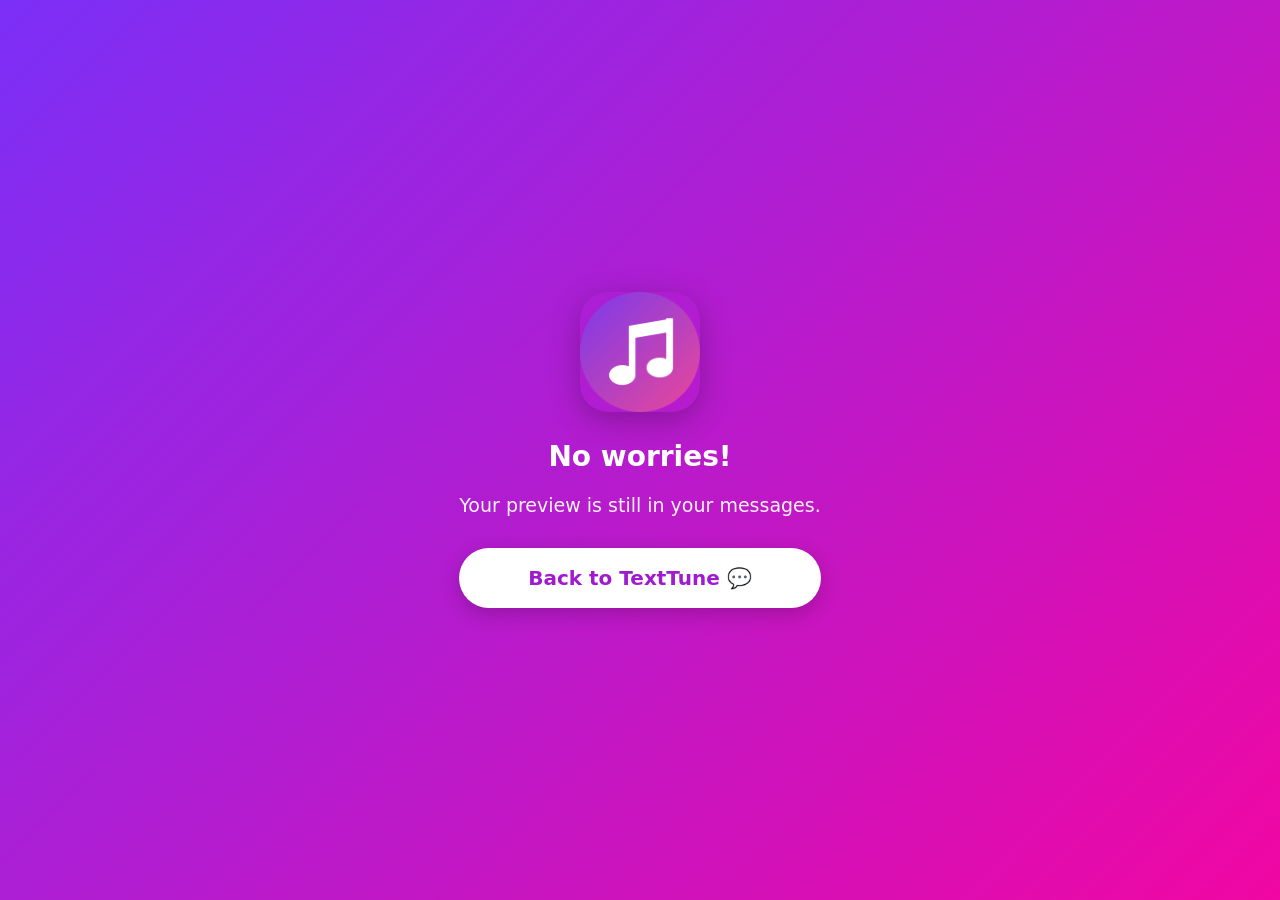
==== cancel.html @ d796e72a "TextTune thank-you and cancel pages" ====
<!doctype html><html lang="en"><head><meta charset="utf-8"><meta name="viewport" content="width=device-width,initial-scale=1">
<title>TextTune</title><meta name="robots" content="noindex">
<style>body{margin:0;min-height:100vh;display:flex;align-items:center;justify-content:center;font-family:-apple-system,system-ui,sans-serif;background:linear-gradient(135deg,#7b2ff7,#f107a3);color:#fff;text-align:center}
.c{padding:32px 24px;max-width:420px}img{width:120px;height:120px;border-radius:28px;box-shadow:0 8px 30px rgba(0,0,0,.25)}
h1{font-size:28px;margin:24px 0 12px}p{font-size:19px;line-height:1.45;opacity:.95}
a.b{display:block;margin:28px auto 0;padding:18px 24px;background:#fff;color:#a01ad0;font-size:20px;font-weight:700;border-radius:999px;text-decoration:none;box-shadow:0 6px 20px rgba(0,0,0,.2)}</style></head>
<body><div class="c"><img src="logo.png" alt="TextTune"><h1>No worries!</h1><p>Your preview is still in your messages.</p>
<a class="b" id="back" href="sms:+16452067656">Back to TextTune 💬</a></div>
<script>// Number configurable via ?to=+1XXXXXXXXXX
var t=new URLSearchParams(location.search).get("to");if(t&&/^\+?[0-9]{7,15}$/.test(t))document.getElementById("back").href="sms:"+t;
setTimeout(function(){location.href=document.getElementById("back").href},1500);</script></body></html>
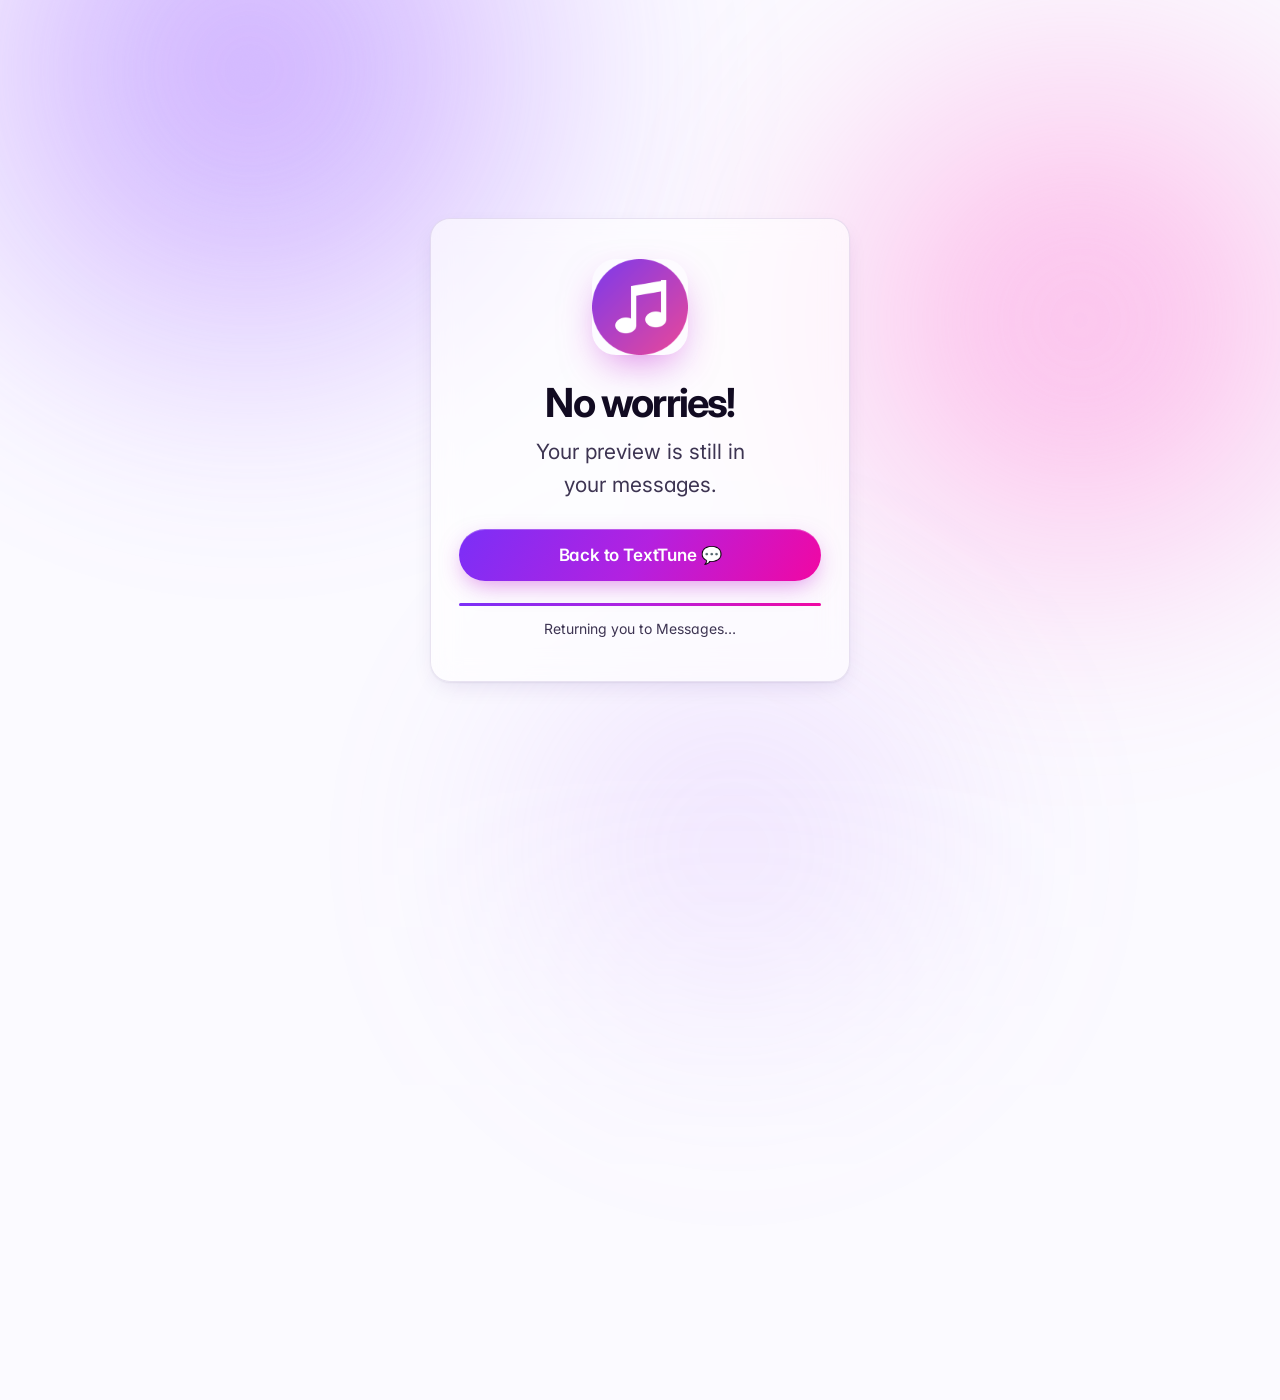
==== commit d2e58e2e: "Site v3: full redesign — aurora/glass design system, animated iMessage hero, pricing cards, FAQ acco" ====
--- a/cancel.html
+++ b/cancel.html
@@ -1,11 +1,13 @@
-<!doctype html><html lang="en"><head><meta charset="utf-8"><meta name="viewport" content="width=device-width,initial-scale=1">
-<title>TextTune</title><meta name="robots" content="noindex">
-<style>body{margin:0;min-height:100vh;display:flex;align-items:center;justify-content:center;font-family:-apple-system,system-ui,sans-serif;background:linear-gradient(135deg,#7b2ff7,#f107a3);color:#fff;text-align:center}
-.c{padding:32px 24px;max-width:420px}img{width:120px;height:120px;border-radius:28px;box-shadow:0 8px 30px rgba(0,0,0,.25)}
-h1{font-size:28px;margin:24px 0 12px}p{font-size:19px;line-height:1.45;opacity:.95}
-a.b{display:block;margin:28px auto 0;padding:18px 24px;background:#fff;color:#a01ad0;font-size:20px;font-weight:700;border-radius:999px;text-decoration:none;box-shadow:0 6px 20px rgba(0,0,0,.2)}</style></head>
-<body><div class="c"><img src="logo.png" alt="TextTune"><h1>No worries!</h1><p>Your preview is still in your messages.</p>
-<a class="b" id="back" href="sms:+16452067656">Back to TextTune 💬</a></div>
+<!doctype html><html lang="en"><head><meta charset="utf-8"><meta name="viewport" content="width=device-width,initial-scale=1,viewport-fit=cover">
+<title>TextTune</title><meta name="robots" content="noindex"><meta name="color-scheme" content="light dark">
+<link rel="icon" type="image/png" sizes="32x32" href="favicon-32.png"><link rel="apple-touch-icon" href="apple-touch-icon.png">
+<link rel="preconnect" href="https://fonts.googleapis.com"><link rel="preconnect" href="https://fonts.gstatic.com" crossorigin>
+<link rel="stylesheet" href="https://fonts.googleapis.com/css2?family=Inter:opsz,wght@14..32,400..700&amp;family=Instrument+Serif:ital@1&amp;display=swap">
+<link rel="stylesheet" href="style.css">
+<style>body{min-height:100vh;min-height:100dvh;display:grid;place-items:center;padding:24px;text-align:center}.c{max-width:420px;width:100%;padding:40px 28px}.c img{width:96px;height:96px;border-radius:24px;margin:0 auto;box-shadow:0 16px 40px -12px rgba(193,38,211,.6)}.c h1{font-size:clamp(32px,8vw,40px);margin:26px 0 12px}.c p{margin:0}.c .btn{width:100%;margin-top:28px}.bar{height:3px;border-radius:3px;background:var(--bd);margin-top:22px;overflow:hidden}.bar i{display:block;height:100%;width:100%;background:var(--grad);transform-origin:left;animation:fill 1.5s linear forwards}@keyframes fill{from{transform:scaleX(0)}}</style></head>
+<body><div class="aurora" aria-hidden="true"><i></i><i></i><i></i></div><div class="grain" aria-hidden="true"></div>
+<main class="card c"><img src="logo-256.png" alt="TextTune"><h1>No worries!</h1><p class="lead" style="margin:0 auto">Your preview is still in your messages.</p>
+<a class="btn p" id="back" href="sms:+16452067656">Back to TextTune 💬</a><div class="bar" aria-hidden="true"><i></i></div><p class="small" style="margin-top:12px">Returning you to Messages…</p></main>
 <script>// Number configurable via ?to=+1XXXXXXXXXX
 var t=new URLSearchParams(location.search).get("to");if(t&&/^\+?[0-9]{7,15}$/.test(t))document.getElementById("back").href="sms:"+t;
 setTimeout(function(){location.href=document.getElementById("back").href},1500);</script></body></html>
--- a/style.css
+++ b/style.css
@@ -0,0 +1,317 @@
+/* TextTune v3 */
+:root{
+  --a:#7b2ff7;--b:#f107a3;--c:#c026d3;
+  --grad:linear-gradient(120deg,#7b2ff7 0%,#b321e0 50%,#f107a3 100%);
+  --bg:#fbfaff;--bg2:#f4f0ff;--fg:#120b22;--fg2:#3d3452;--mut:#6b6280;
+  --glass:rgba(255,255,255,.62);--glass2:rgba(255,255,255,.82);--bd:rgba(80,40,140,.12);--bd2:rgba(80,40,140,.2);
+  --shadow:0 1px 2px rgba(30,10,60,.06),0 8px 24px -8px rgba(60,20,120,.14);
+  --shadow-lg:0 2px 4px rgba(30,10,60,.05),0 30px 60px -20px rgba(80,20,140,.3);
+  --link:#a3139a;--ok:#0f8a4f;--r:20px;
+  --sans:"Inter",ui-sans-serif,system-ui,-apple-system,"Segoe UI",Roboto,sans-serif;
+  --serif:"Instrument Serif",ui-serif,Georgia,serif;
+}
+@media(prefers-color-scheme:dark){:root{
+  --bg:#08060f;--bg2:#100b1d;--fg:#f5f1ff;--fg2:#cfc6e4;--mut:#9d93b5;
+  --glass:rgba(28,20,48,.55);--glass2:rgba(30,22,52,.8);--bd:rgba(200,170,255,.11);--bd2:rgba(200,170,255,.2);
+  --shadow:0 1px 2px rgba(0,0,0,.4),0 10px 30px -10px rgba(0,0,0,.6);
+  --shadow-lg:0 2px 4px rgba(0,0,0,.3),0 40px 80px -30px rgba(120,40,220,.45);
+  --link:#f58ad6;--ok:#4ade80;
+}}
+*,*::before,*::after{box-sizing:border-box}
+html{-webkit-text-size-adjust:100%;scroll-behavior:smooth;scroll-padding-top:80px}
+body{margin:0;font-family:var(--sans);font-feature-settings:"cv11","ss01","ss03";background:var(--bg);color:var(--fg);line-height:1.6;font-size:17px;-webkit-font-smoothing:antialiased;overflow-x:hidden}
+img{max-width:100%;display:block}
+a{color:var(--link);text-underline-offset:3px;text-decoration-thickness:1px}
+a:hover{text-decoration-thickness:2px}
+:focus-visible{outline:2px solid var(--b);outline-offset:3px;border-radius:8px}
+.skip{position:absolute;left:12px;top:-60px;background:var(--fg);color:var(--bg);padding:10px 16px;border-radius:10px;z-index:100;font-weight:600}
+.skip:focus{top:12px}
+.sr{position:absolute;width:1px;height:1px;overflow:hidden;clip:rect(0 0 0 0);white-space:nowrap}
+/* aurora + grain */
+.aurora{position:fixed;inset:0;z-index:-2;pointer-events:none;overflow:hidden}
+.aurora i{position:absolute;border-radius:50%;filter:blur(90px);opacity:.5}
+.aurora i:nth-child(1){width:60vmax;height:60vmax;left:-20vmax;top:-30vmax;background:radial-gradient(circle,#a46bff,transparent 65%)}
+.aurora i:nth-child(2){width:55vmax;height:55vmax;right:-22vmax;top:-10vmax;background:radial-gradient(circle,#ff6bcf,transparent 65%);opacity:.38}
+.aurora i:nth-child(3){width:50vmax;height:50vmax;left:20vmax;top:40vh;background:radial-gradient(circle,#c084fc,transparent 65%);opacity:.18}
+@media(prefers-color-scheme:dark){.aurora i{opacity:.32}.aurora i:nth-child(2){opacity:.24}.aurora i:nth-child(3){opacity:.12}}
+.grain{position:fixed;inset:0;z-index:-1;pointer-events:none;opacity:.05;mix-blend-mode:overlay;background-image:url("data:image/svg+xml,%3Csvg xmlns='http://www.w3.org/2000/svg' width='160' height='160'%3E%3Cfilter id='n'%3E%3CfeTurbulence type='fractalNoise' baseFrequency='.85' numOctaves='3' stitchTiles='stitch'/%3E%3C/filter%3E%3Crect width='100%25' height='100%25' filter='url(%23n)'/%3E%3C/svg%3E")}
+@media(prefers-color-scheme:dark){.grain{opacity:.09}}
+/* layout */
+.w{width:100%;max-width:1160px;margin:0 auto;padding:0 20px}
+.narrow{max-width:760px}
+section{padding:72px 0}
+@media(min-width:900px){section{padding:112px 0}.w{padding:0 32px}}
+/* nav */
+.nav{position:sticky;top:0;z-index:50;background:color-mix(in srgb,var(--bg) 70%,transparent);-webkit-backdrop-filter:saturate(180%) blur(18px);backdrop-filter:saturate(180%) blur(18px);border-bottom:1px solid transparent;transition:border-color .2s,background .2s}
+.nav.scrolled{border-bottom-color:var(--bd)}
+.nav .w{display:flex;align-items:center;justify-content:space-between;height:64px;gap:16px}
+.brand{display:flex;align-items:center;gap:10px;color:var(--fg);text-decoration:none;font-weight:700;font-size:18px;letter-spacing:-.02em}
+.brand img{width:32px;height:32px;border-radius:9px;box-shadow:0 2px 8px rgba(123,47,247,.35)}
+.links{display:none;gap:4px;align-items:center}
+.links a{color:var(--fg2);text-decoration:none;font-size:14.5px;font-weight:500;padding:8px 12px;border-radius:999px;transition:color .15s,background .15s}
+.links a:hover,.links a[aria-current]{color:var(--fg);background:var(--bd)}
+.navcta{display:none}
+.menu-btn{display:inline-flex;align-items:center;justify-content:center;width:44px;height:44px;border-radius:12px;border:1px solid var(--bd2);background:var(--glass);color:var(--fg);cursor:pointer}
+.menu-btn span,.menu-btn span::before,.menu-btn span::after{display:block;width:18px;height:1.75px;background:currentColor;border-radius:2px;position:relative;transition:transform .25s,opacity .2s}
+.menu-btn span::before,.menu-btn span::after{content:"";position:absolute;left:0}
+.menu-btn span::before{top:-6px}.menu-btn span::after{top:6px}
+.menu-btn[aria-expanded=true] span{background:transparent}
+.menu-btn[aria-expanded=true] span::before{transform:translateY(6px) rotate(45deg)}
+.menu-btn[aria-expanded=true] span::after{transform:translateY(-6px) rotate(-45deg)}
+.panel{display:none;border-top:1px solid var(--bd);padding:12px 20px 24px;background:var(--glass2);-webkit-backdrop-filter:blur(20px);backdrop-filter:blur(20px)}
+.panel.open{display:block;animation:drop .22s ease}
+.panel a{display:block;padding:13px 4px;color:var(--fg);text-decoration:none;font-size:17px;font-weight:500;border-bottom:1px solid var(--bd)}
+.panel a.btn{border:0;margin-top:18px;text-align:center;color:#fff}
+@keyframes drop{from{opacity:0;transform:translateY(-6px)}}
+@media(min-width:900px){.links{display:flex}.navcta{display:inline-flex}.menu-btn,.panel{display:none!important}}
+/* type */
+h1,h2,h3{letter-spacing:-.035em;line-height:1.08;margin:0;font-weight:700;text-wrap:balance}
+h1{font-size:clamp(42px,9.5vw,76px);letter-spacing:-.045em}
+h2{font-size:clamp(32px,6.4vw,52px)}
+h3{font-size:19px;letter-spacing:-.02em;line-height:1.3}
+.it{font-family:var(--serif);font-style:italic;font-weight:400;letter-spacing:-.01em}
+.gt{background:var(--grad);-webkit-background-clip:text;background-clip:text;color:transparent;padding-right:.06em}
+.eyebrow{display:inline-flex;align-items:center;gap:8px;font-size:13px;font-weight:600;letter-spacing:.02em;color:var(--fg2);padding:6px 12px 6px 8px;border-radius:999px;background:var(--glass);border:1px solid var(--bd);box-shadow:var(--shadow);-webkit-backdrop-filter:blur(10px);backdrop-filter:blur(10px)}
+.eyebrow .dot{width:8px;height:8px;border-radius:50%;background:var(--grad);box-shadow:0 0 0 3px rgba(193,38,211,.18)}
+.lead{font-size:clamp(18px,2.4vw,21px);color:var(--fg2);line-height:1.55;max-width:600px;text-wrap:pretty}
+.sh{max-width:720px;margin:0 auto 48px;text-align:center}
+.sh p{margin:16px auto 0}
+.kicker{font-size:13px;font-weight:600;text-transform:uppercase;letter-spacing:.12em;margin-bottom:14px;display:block}
+.kicker span{background:var(--grad);-webkit-background-clip:text;background-clip:text;color:transparent}
+.small{font-size:14px;color:var(--mut)}
+/* buttons */
+.btn{display:inline-flex;align-items:center;justify-content:center;gap:10px;min-height:52px;padding:0 26px;border-radius:999px;font-weight:600;font-size:17px;text-decoration:none;letter-spacing:-.01em;transition:transform .2s cubic-bezier(.2,.8,.2,1),box-shadow .2s,background .2s;white-space:nowrap}
+.btn:hover{transform:translateY(-1px);text-decoration:none}
+.btn:active{transform:translateY(0) scale(.98)}
+.btn.p{color:#fff;background:var(--grad);box-shadow:0 1px 0 rgba(255,255,255,.25) inset,0 8px 24px -6px rgba(193,38,211,.55)}
+.btn.p:hover{box-shadow:0 1px 0 rgba(255,255,255,.25) inset,0 14px 32px -8px rgba(193,38,211,.7)}
+.btn.s{color:var(--fg);background:var(--glass);border:1px solid var(--bd2);-webkit-backdrop-filter:blur(10px);backdrop-filter:blur(10px)}
+.btn.sm{min-height:40px;padding:0 18px;font-size:14.5px}
+.btn svg{width:18px;height:18px}
+.ctas{display:flex;flex-wrap:wrap;gap:12px;margin-top:32px}
+@media(max-width:520px){.ctas .btn{width:100%}}
+/* hero */
+.hero{padding:40px 0 64px;position:relative}
+.hero .w{display:grid;gap:56px;align-items:center}
+.hero h1{margin:22px 0 22px}
+.hero .meta{display:flex;flex-wrap:wrap;gap:8px 18px;margin-top:22px;font-size:14px;color:var(--mut)}
+.hero .meta span{display:inline-flex;align-items:center;gap:6px}
+.hero .meta svg{width:16px;height:16px;color:var(--ok)}
+@media(min-width:960px){.hero{padding:72px 0 96px}.hero .w{grid-template-columns:1.1fr .9fr;gap:40px}}
+/* phone */
+.stage{position:relative;display:flex;justify-content:center}
+.stage::before{content:"";position:absolute;width:80%;aspect-ratio:1;border-radius:50%;background:var(--grad);filter:blur(70px);opacity:.35;top:10%}
+.phone{position:relative;width:min(340px,86vw);aspect-ratio:9/19;border-radius:54px;padding:11px;background:linear-gradient(145deg,#2a2438,#0b0912);box-shadow:0 0 0 1.5px #3d3550 inset,0 0 0 1px rgba(0,0,0,.5),var(--shadow-lg),0 50px 100px -30px rgba(80,20,150,.5);transform:rotate(-1.5deg)}
+.screen{position:relative;height:100%;border-radius:44px;overflow:hidden;background:#fff;color:#000;display:flex;flex-direction:column;font-family:-apple-system,BlinkMacSystemFont,"SF Pro Text",var(--sans);font-size:14.5px;line-height:1.35}
+@media(prefers-color-scheme:dark){.screen{background:#000;color:#fff}}
+.island{position:absolute;top:10px;left:50%;transform:translateX(-50%);width:96px;height:28px;background:#000;border-radius:20px;z-index:3}
+.sbar{display:flex;justify-content:space-between;padding:15px 28px 0;font-size:14px;font-weight:600;height:44px}
+.sbar i{display:inline-flex;gap:5px;align-items:center}
+.sbar b{display:inline-block;width:22px;height:11px;border:1.4px solid currentColor;border-radius:3.5px;position:relative;opacity:.9}
+.sbar b::after{content:"";position:absolute;inset:1.5px 5px 1.5px 1.5px;background:currentColor;border-radius:1.5px}
+.chead{display:flex;flex-direction:column;align-items:center;gap:4px;padding:8px 0 10px;border-bottom:.5px solid rgba(127,127,127,.25);background:rgba(245,245,247,.9)}
+@media(prefers-color-scheme:dark){.chead{background:rgba(22,22,24,.9)}}
+.chead img{width:44px;height:44px;border-radius:50%}
+.chead span{font-size:11.5px;font-weight:500}
+.thread{flex:1;padding:12px 12px 8px;display:flex;flex-direction:column;gap:6px;overflow:hidden;justify-content:flex-end}
+.ts{text-align:center;font-size:11px;color:#8e8e93;margin:2px 0 6px}
+.bub{max-width:80%;padding:8px 13px;border-radius:19px;position:relative;word-wrap:break-word}
+.bub.me{align-self:flex-end;background:#0a84ff;color:#fff;border-bottom-right-radius:6px}
+.bub.them{align-self:flex-start;background:#e9e9eb;color:#000;border-bottom-left-radius:6px}
+@media(prefers-color-scheme:dark){.bub.them{background:#262629;color:#fff}}
+.typing{display:inline-flex;gap:4px;padding:12px 14px}
+.typing i{width:7px;height:7px;border-radius:50%;background:#8e8e93;animation:blink 1.2s infinite}
+.typing i:nth-child(2){animation-delay:.15s}.typing i:nth-child(3){animation-delay:.3s}
+@keyframes blink{0%,60%,100%{opacity:.35;transform:none}30%{opacity:1;transform:translateY(-2px)}}
+.audio{display:flex;align-items:center;gap:10px;padding:10px 12px;min-width:220px}
+.audio .play{flex:none;width:32px;height:32px;border-radius:50%;background:var(--grad);display:grid;place-items:center}
+.audio .play svg{width:13px;height:13px;fill:#fff;margin-left:2px}
+.audio .meta2{flex:1;min-width:0}
+.audio .ttl{font-weight:600;font-size:13px;white-space:nowrap;overflow:hidden;text-overflow:ellipsis}
+.wave{display:flex;align-items:center;gap:2px;height:22px;margin-top:3px}
+.wave i{flex:1;max-width:3px;border-radius:2px;background:currentColor;opacity:.5;height:30%;transform-origin:center}
+.wave i.on{opacity:1;background:#b321e0}
+@media(prefers-color-scheme:dark){.wave i.on{background:#f58ad6}}
+.audio .dur{font-size:11px;color:#8e8e93;font-variant-numeric:tabular-nums}
+.compose{display:flex;align-items:center;gap:8px;padding:8px 12px 26px}
+.compose div{flex:1;border:1px solid rgba(127,127,127,.35);border-radius:18px;padding:6px 12px;color:#8e8e93;font-size:13.5px}
+.compose b{width:28px;height:28px;border-radius:50%;background:#0a84ff;display:grid;place-items:center;color:#fff;font-size:15px}
+.msg{opacity:0;transform:translateY(10px) scale(.96);transform-origin:bottom}
+.anim .msg{animation:pop .5s cubic-bezier(.2,.9,.3,1.2) forwards}
+.anim .m1{animation-delay:.6s}.anim .m2{animation-delay:1.8s,3.4s;animation-name:pop,vanish;animation-duration:.4s,.3s}
+.anim .m3{animation-delay:3.6s}.anim .m4{animation-delay:5.2s}.anim .m5{animation-delay:6.4s}
+@keyframes pop{to{opacity:1;transform:none}}
+@keyframes vanish{to{opacity:0;height:0;padding:0;margin:-6px 0 0}}
+.anim .wave i{animation:eq 1.1s ease-in-out infinite alternate}
+@keyframes eq{0%{transform:scaleY(.6)}100%{transform:scaleY(1.25)}}
+.chip{position:absolute;z-index:2;display:flex;align-items:center;gap:10px;padding:10px 14px;border-radius:16px;background:var(--glass2);border:1px solid var(--bd);box-shadow:var(--shadow-lg);-webkit-backdrop-filter:blur(16px);backdrop-filter:blur(16px);font-size:13px;font-weight:600;color:var(--fg)}
+.chip small{display:block;font-weight:500;color:var(--mut);font-size:12px}
+.chip .ic{width:32px;height:32px;border-radius:10px;background:var(--grad);display:grid;place-items:center;font-size:16px}
+.chip.c1{left:-4px;top:20%}.chip.c2{right:-4px;bottom:18%}
+@media(min-width:960px){.chip.c1{left:-10px}.chip.c2{right:0}}
+@media(max-width:420px){.chip{transform:scale(.88)}.chip.c1{left:-14px}.chip.c2{right:-14px}}
+.float{animation:float 6s ease-in-out infinite}.float.d{animation-delay:-3s}
+@keyframes float{50%{transform:translateY(-8px)}}
+/* glass card */
+.card{background:var(--glass);border:1px solid var(--bd);border-radius:var(--r);padding:24px;box-shadow:var(--shadow);-webkit-backdrop-filter:blur(14px);backdrop-filter:blur(14px);position:relative}
+.card h3{margin-bottom:8px}
+.card p{margin:0;color:var(--fg2)}
+.card p+p{margin-top:10px}
+.grid{display:grid;gap:16px}
+@media(min-width:700px){.g2{grid-template-columns:1fr 1fr}.g3{grid-template-columns:repeat(2,1fr)}}
+@media(min-width:1000px){.g3{grid-template-columns:repeat(3,1fr)}.g4{grid-template-columns:repeat(4,1fr)}}
+@media(min-width:700px) and (max-width:999px){.g4{grid-template-columns:1fr 1fr}}
+.icon{width:44px;height:44px;border-radius:13px;display:grid;place-items:center;font-size:22px;background:linear-gradient(140deg,rgba(123,47,247,.14),rgba(241,7,163,.14));border:1px solid var(--bd);margin-bottom:18px}
+/* steps */
+.step .num{font-size:13px;font-weight:600;color:var(--mut);font-variant-numeric:tabular-nums;margin-bottom:22px;display:flex;align-items:center;gap:10px}
+.step .num b{display:grid;place-items:center;width:28px;height:28px;border-radius:50%;background:var(--grad);color:#fff;font-size:13px}
+.step .num::after{content:"";flex:1;height:1px;background:linear-gradient(90deg,var(--bd2),transparent)}
+/* compare */
+.cmp .card{padding:22px 24px}
+.tag{display:inline-flex;align-items:center;gap:6px;font-size:12.5px;font-weight:600;padding:4px 10px;border-radius:999px;margin-bottom:14px;border:1px solid var(--bd)}
+.tag.meh{color:var(--mut)}
+.tag.ok{color:var(--ok);background:color-mix(in srgb,var(--ok) 10%,transparent);border-color:color-mix(in srgb,var(--ok) 25%,transparent)}
+.quote{font-size:18px;line-height:1.5;color:var(--fg);letter-spacing:-.01em;margin:0}
+.great{border-color:transparent;background:linear-gradient(var(--glass2),var(--glass2)) padding-box,var(--grad) border-box;border:1.5px solid transparent}
+.hl{background:linear-gradient(transparent 60%,rgba(241,7,163,.18) 60%);border-radius:2px}
+.checks{list-style:none;padding:0;margin:0;display:grid;gap:12px}
+@media(min-width:700px){.checks{grid-template-columns:1fr 1fr}}
+.checks li{display:flex;gap:12px;align-items:flex-start;color:var(--fg2)}
+.checks li::before{content:"";flex:none;width:22px;height:22px;margin-top:2px;border-radius:50%;background:var(--grad) ;-webkit-mask:url("data:image/svg+xml,%3Csvg xmlns='http://www.w3.org/2000/svg' viewBox='0 0 24 24'%3E%3Cpath d='M12 0a12 12 0 1 0 0 24 12 12 0 0 0 0-24zm-1.6 17.2-5-5 1.7-1.7 3.3 3.3 7.1-7.1 1.7 1.7z'/%3E%3C/svg%3E") center/contain no-repeat;mask:url("data:image/svg+xml,%3Csvg xmlns='http://www.w3.org/2000/svg' viewBox='0 0 24 24'%3E%3Cpath d='M12 0a12 12 0 1 0 0 24 12 12 0 0 0 0-24zm-1.6 17.2-5-5 1.7-1.7 3.3 3.3 7.1-7.1 1.7 1.7z'/%3E%3C/svg%3E") center/contain no-repeat}
+.checks b{color:var(--fg)}
+/* samples */
+.sample{display:flex;flex-direction:column;gap:14px}
+.sample .top{display:flex;align-items:center;gap:14px}
+.sample .cover{width:56px;height:56px;border-radius:14px;flex:none;display:grid;place-items:center;font-size:26px;background:var(--grad);box-shadow:0 8px 20px -8px rgba(193,38,211,.6)}
+.sample .wave{height:36px;color:var(--mut);gap:3px}
+.sample .wave i{max-width:4px}
+.ph-badge{position:absolute;top:14px;right:14px;font-size:10.5px;font-weight:700;letter-spacing:.08em;text-transform:uppercase;padding:3px 8px;border-radius:6px;color:var(--link);border:1px dashed currentColor}
+.ph{border-style:dashed;border-color:var(--bd2)}
+/* occasions */
+.occ{text-decoration:none;color:inherit;transition:transform .25s cubic-bezier(.2,.8,.2,1),box-shadow .25s,border-color .25s;display:block}
+.occ:hover{transform:translateY(-3px);box-shadow:var(--shadow-lg);border-color:var(--bd2);text-decoration:none}
+.occ .em{font-size:28px;margin-bottom:14px;display:block}
+.occ .ex{margin-top:14px;padding-top:14px;border-top:1px solid var(--bd);font-size:14.5px;color:var(--mut);font-style:normal}
+.occ .ex::before{content:"💬 ";}
+/* testimonials */
+.tq{font-size:17px;color:var(--fg);line-height:1.55;margin:0 0 20px}
+.who{display:flex;align-items:center;gap:12px;font-size:14px}
+.who .av{width:38px;height:38px;border-radius:50%;background:var(--grad);opacity:.85}
+.who b{display:block;color:var(--fg)}
+.who span{color:var(--mut)}
+.stars{color:#f5a524;letter-spacing:2px;margin-bottom:14px;font-size:15px}
+/* pricing */
+.plans{display:grid;gap:16px;align-items:stretch}
+@media(min-width:700px){.plans{grid-template-columns:1fr 1fr}}
+@media(min-width:1080px){.plans{grid-template-columns:repeat(4,1fr)}}
+.plan{display:flex;flex-direction:column;padding:28px 24px}
+.plan .nm{font-size:15px;font-weight:600;color:var(--fg2);display:flex;align-items:center;gap:8px}
+.plan .pr{font-size:48px;font-weight:700;letter-spacing:-.05em;line-height:1;margin:18px 0 6px;font-variant-numeric:tabular-nums}
+.plan .pr small{font-size:15px;font-weight:500;color:var(--mut);letter-spacing:0;margin-left:4px}
+.plan .per{font-size:14px;color:var(--mut);min-height:21px}
+.plan ul{list-style:none;padding:0;margin:22px 0 26px;display:grid;gap:10px;font-size:15px;color:var(--fg2);flex:1}
+.plan li{display:flex;gap:10px}
+.plan li::before{content:"✓";font-weight:700;color:var(--c);flex:none}
+.plan .btn{width:100%}
+.plan.pop{background:linear-gradient(var(--glass2),var(--glass2)) padding-box,var(--grad) border-box;border:1.5px solid transparent;box-shadow:var(--shadow-lg)}
+@media(min-width:1080px){.plan.pop{transform:translateY(-10px)}}
+.badge{position:absolute;top:-13px;left:50%;transform:translateX(-50%);background:var(--grad);color:#fff;font-size:12px;font-weight:600;padding:5px 12px;border-radius:999px;white-space:nowrap;box-shadow:0 6px 16px -4px rgba(193,38,211,.6)}
+.save{display:inline-block;font-size:12px;font-weight:600;padding:2px 8px;border-radius:999px;color:var(--ok);background:color-mix(in srgb,var(--ok) 12%,transparent)}
+/* faq */
+.faq{display:grid;gap:10px}
+.faq details{background:var(--glass);border:1px solid var(--bd);border-radius:16px;-webkit-backdrop-filter:blur(14px);backdrop-filter:blur(14px);transition:border-color .2s,background .2s}
+.faq details[open]{border-color:var(--bd2);background:var(--glass2)}
+.faq summary{list-style:none;cursor:pointer;padding:20px 56px 20px 22px;font-weight:600;font-size:16.5px;letter-spacing:-.01em;position:relative}
+.faq summary::-webkit-details-marker{display:none}
+.faq summary::after{content:"";position:absolute;right:22px;top:50%;width:10px;height:10px;border-right:1.75px solid var(--mut);border-bottom:1.75px solid var(--mut);transform:translateY(-70%) rotate(45deg);transition:transform .25s}
+.faq details[open] summary::after{transform:translateY(-30%) rotate(-135deg)}
+.faq .a{padding:0 22px 20px;color:var(--fg2)}
+.faq .a p{margin:0}
+/* code */
+code,.kbd{font-family:ui-monospace,"SF Mono",Menlo,monospace;font-size:.86em;background:var(--bd);border:1px solid var(--bd);border-radius:7px;padding:2px 7px;color:var(--fg);white-space:nowrap}
+.cmds{display:grid;gap:10px}
+@media(min-width:700px){.cmds{grid-template-columns:1fr 1fr}}
+.cmd{display:flex;gap:14px;align-items:baseline;padding:16px 18px}
+.cmd code{flex:none}
+.cmd span{color:var(--fg2);font-size:15px}
+/* cta band */
+.band{position:relative;overflow:hidden;border-radius:32px;padding:56px 24px;text-align:center;color:#fff;background:radial-gradient(120% 140% at 0% 0%,#9b4dff 0%,transparent 55%),radial-gradient(120% 140% at 100% 100%,#ff3dbb 0%,transparent 55%),linear-gradient(120deg,#5b1fd1,#b321e0 50%,#e0109a);box-shadow:var(--shadow-lg)}
+.band::after{content:"";position:absolute;inset:0;background-image:inherit;opacity:0}
+.band h2{color:#fff}
+.band p{color:rgba(255,255,255,.88);margin:16px auto 0;max-width:520px;font-size:18px}
+.band .btn{background:#fff;color:#5b1fd1;box-shadow:0 12px 30px -10px rgba(0,0,0,.4)}
+.band .small{color:rgba(255,255,255,.8);margin-top:14px}
+.band .ctas{justify-content:center}
+@media(min-width:900px){.band{padding:88px 48px}}
+/* page header + prose */
+.ph-head{padding:56px 0 24px;text-align:left}
+.ph-head h1{font-size:clamp(40px,8vw,64px);margin:18px 0 16px}
+@media(min-width:900px){.ph-head{padding:96px 0 40px}}
+.page section{padding:40px 0}
+.prose h2{font-size:clamp(24px,4.5vw,30px);margin:48px 0 14px;letter-spacing:-.03em}
+.prose h3{margin:28px 0 8px}
+.prose p,.prose li{color:var(--fg2)}
+.prose ul,.prose ol{padding-left:22px}
+.prose li{margin:8px 0}
+.prose li::marker{color:var(--c)}
+.prose b,.prose strong{color:var(--fg)}
+.note{display:flex;gap:12px;align-items:flex-start;padding:16px 18px;border-radius:14px;border:1px solid color-mix(in srgb,#f5a524 40%,transparent);background:color-mix(in srgb,#f5a524 9%,transparent);font-size:15px;color:var(--fg2);margin:0 0 8px}
+.ol-steps{counter-reset:s;list-style:none;padding:0!important}
+.ol-steps li{counter-increment:s;position:relative;padding-left:44px;margin:14px 0}
+.ol-steps li::before{content:counter(s);position:absolute;left:0;top:0;width:28px;height:28px;border-radius:50%;background:var(--grad);color:#fff;font-size:13px;font-weight:600;display:grid;place-items:center}
+/* footer */
+footer{border-top:1px solid var(--bd);padding:56px 0 40px;margin-top:40px;font-size:14px;color:var(--mut)}
+.fgrid{display:grid;gap:36px}
+@media(min-width:800px){.fgrid{grid-template-columns:1.4fr 1fr 1fr 1fr}}
+footer h4{font-size:13px;font-weight:600;color:var(--fg);margin:0 0 14px;letter-spacing:0}
+footer ul{list-style:none;padding:0;margin:0;display:grid;gap:10px}
+footer a{color:var(--mut);text-decoration:none}
+footer a:hover{color:var(--fg)}
+footer .fb p{margin:14px 0 0;max-width:300px}
+.legal{margin-top:48px;padding-top:24px;border-top:1px solid var(--bd);display:flex;flex-wrap:wrap;justify-content:space-between;gap:12px;font-size:13px}
+/* reveal */
+.js .rv{opacity:0;transform:translateY(18px);transition:opacity .8s cubic-bezier(.2,.8,.2,1),transform .8s cubic-bezier(.2,.8,.2,1)}
+.js .rv.in{opacity:1;transform:none}
+.js .rv.d1{transition-delay:.08s}.js .rv.d2{transition-delay:.16s}.js .rv.d3{transition-delay:.24s}
+@media(prefers-reduced-motion:reduce){
+  html{scroll-behavior:auto}
+  *,*::before,*::after{animation-duration:.001ms!important;animation-iteration-count:1!important;transition-duration:.001ms!important;animation-delay:0s!important}
+  .js .rv{opacity:1;transform:none}
+  .msg{opacity:1;transform:none}.m2{display:none}
+  .float{animation:none}
+}
+/* v3 refinements */
+section{padding:64px 0}
+@media(min-width:900px){section{padding:96px 0}}
+.great,.plan.pop{background:linear-gradient(color-mix(in srgb,var(--bg) 93%,#c026d3),color-mix(in srgb,var(--bg) 96%,#7b2ff7)) padding-box,var(--grad) border-box}
+.ph-badge{position:static;display:inline-block;align-self:flex-start;margin-bottom:14px}
+.sample .ph-badge{margin-bottom:0}
+@media(max-width:699px){.g4{grid-template-columns:1fr 1fr;gap:12px}.g4 .occ{padding:18px}.g4 .occ .em{margin-bottom:10px}}
+.chip.c2{bottom:9%}
+@media(min-width:960px){.hero .w{grid-template-columns:1.15fr .85fr}}
+@media(max-width:399px){.navcta{display:none}}
+@media(min-width:400px) and (max-width:899px){.navcta{display:inline-flex}}
+.navcta{display:none}
+@media(min-width:400px){.navcta{display:inline-flex}}
+.nav .w>.brand{margin-right:auto}
+.menu-btn{flex:none}
+.ph-head{text-align:center}.ph-head .lead{margin:0 auto}
+.tint{background:radial-gradient(60% 55% at 50% 50%,rgba(193,38,211,.08),transparent 70%)}
+@media(prefers-color-scheme:dark){.tint{background:radial-gradient(60% 55% at 50% 50%,rgba(193,38,211,.12),transparent 70%)}}
+.hl{background:linear-gradient(transparent 62%,rgba(241,7,163,.16) 62%)}
+@media(min-width:360px){.navcta{display:inline-flex}}
+@media(max-width:359px){.navcta{display:none}}
+@media(max-width:899px){.navcta{min-height:38px;padding:0 14px;font-size:14px}.nav .w{gap:10px}}
+.aurora{position:absolute;top:0;left:0;right:0;height:1400px;bottom:auto;-webkit-mask-image:linear-gradient(#000 55%,transparent);mask-image:linear-gradient(#000 55%,transparent)}
+.aurora i:nth-child(1){width:900px;height:900px;left:-300px;top:-450px}
+.aurora i:nth-child(2){width:800px;height:800px;right:-320px;left:auto;top:-150px}
+.aurora i:nth-child(3){width:700px;height:700px;left:30%;top:500px}
+body{position:relative}
+@media(min-width:960px){.hero h1{font-size:68px}.hero .w{grid-template-columns:1.25fr .75fr}}
+.chip.c2{bottom:4%}
+@media(min-width:960px){.chip.c2{right:-28px}.chip.c1{left:-36px}}
+.aurora i:nth-child(1){left:-200px;top:-380px;opacity:.6}
+.aurora i:nth-child(2){right:-200px;top:-80px;opacity:.5}
+.aurora i:nth-child(3){opacity:.22}
+@media(prefers-color-scheme:dark){.aurora i:nth-child(1){opacity:.38}.aurora i:nth-child(2){opacity:.28}.aurora i:nth-child(3){opacity:.14}}
+@media(min-width:960px){.chip.c2{bottom:-2%}}
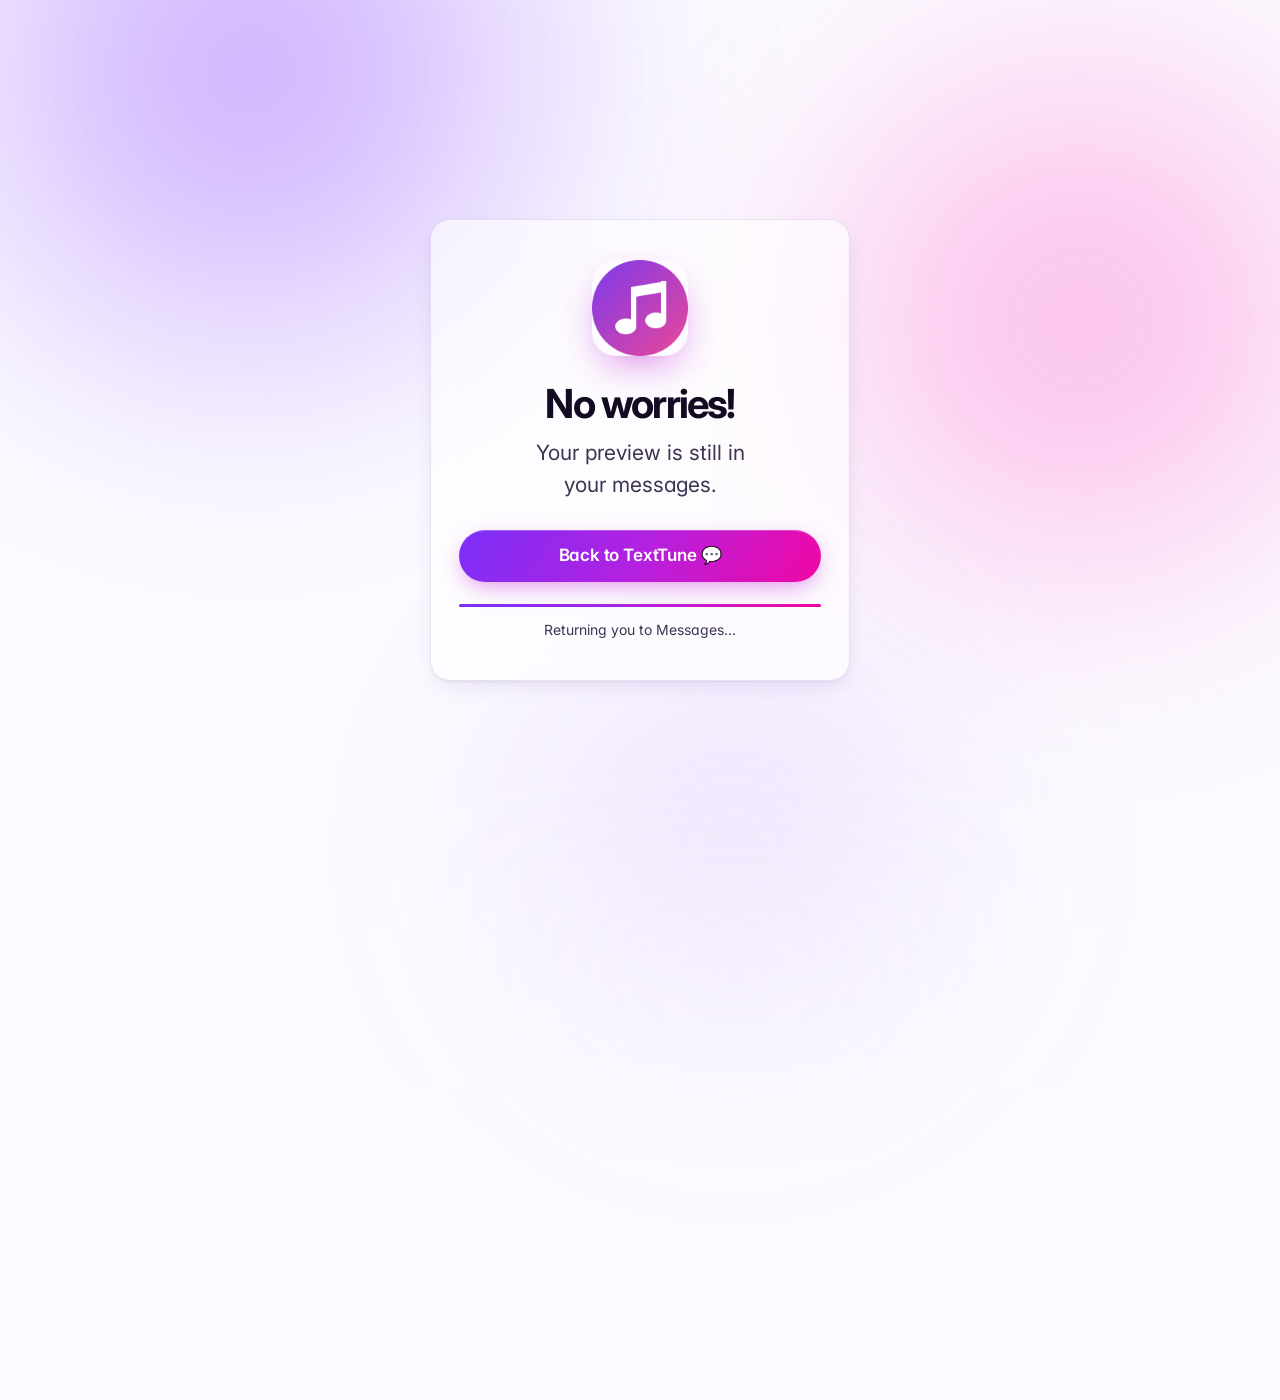
==== commit 96d5b580: "New TextTune number (213) 853-7848" ====
--- a/cancel.html
+++ b/cancel.html
@@ -7,7 +7,7 @@
 <style>body{min-height:100vh;min-height:100dvh;display:grid;place-items:center;padding:24px;text-align:center}.c{max-width:420px;width:100%;padding:40px 28px}.c img{width:96px;height:96px;border-radius:24px;margin:0 auto;box-shadow:0 16px 40px -12px rgba(193,38,211,.6)}.c h1{font-size:clamp(32px,8vw,40px);margin:26px 0 12px}.c p{margin:0}.c .btn{width:100%;margin-top:28px}.bar{height:3px;border-radius:3px;background:var(--bd);margin-top:22px;overflow:hidden}.bar i{display:block;height:100%;width:100%;background:var(--grad);transform-origin:left;animation:fill 1.5s linear forwards}@keyframes fill{from{transform:scaleX(0)}}</style></head>
 <body><div class="aurora" aria-hidden="true"><i></i><i></i><i></i></div><div class="grain" aria-hidden="true"></div>
 <main class="card c"><img src="logo-256.png" alt="TextTune"><h1>No worries!</h1><p class="lead" style="margin:0 auto">Your preview is still in your messages.</p>
-<a class="btn p" id="back" href="sms:+16452067656">Back to TextTune 💬</a><div class="bar" aria-hidden="true"><i></i></div><p class="small" style="margin-top:12px">Returning you to Messages…</p></main>
+<a class="btn p" id="back" href="sms:+12138537848">Back to TextTune 💬</a><div class="bar" aria-hidden="true"><i></i></div><p class="small" style="margin-top:12px">Returning you to Messages…</p></main>
 <script>// Number configurable via ?to=+1XXXXXXXXXX
 var t=new URLSearchParams(location.search).get("to");if(t&&/^\+?[0-9]{7,15}$/.test(t))document.getElementById("back").href="sms:"+t;
 setTimeout(function(){location.href=document.getElementById("back").href},1500);</script></body></html>
--- a/style.css
+++ b/style.css
@@ -315,3 +315,60 @@
 .aurora i:nth-child(3){opacity:.22}
 @media(prefers-color-scheme:dark){.aurora i:nth-child(1){opacity:.38}.aurora i:nth-child(2){opacity:.28}.aurora i:nth-child(3){opacity:.14}}
 @media(min-width:960px){.chip.c2{bottom:-2%}}
+/* v4 tightening */
+section{padding:44px 0}
+@media(min-width:900px){section{padding:72px 0}}
+.sh{margin-bottom:28px}.sh p{margin-top:10px}
+@media(min-width:900px){.sh{margin-bottom:40px}}
+.kicker{margin-bottom:10px}
+.hero{padding:20px 0 36px}.hero h1{margin:16px 0 14px}.hero .w{gap:36px}.ctas{margin-top:22px}.hero .meta{margin-top:16px}
+@media(min-width:960px){.hero{padding:48px 0 56px}}
+.card{padding:18px}
+@media(min-width:900px){.card{padding:22px}}
+.card p{line-height:1.55}
+.step .sthead{display:flex;align-items:center;gap:12px;margin-bottom:10px}
+.step .icon{margin:0;width:40px;height:40px;font-size:19px;flex:none}
+.step .stn{display:block;font-size:12px;font-weight:600;color:var(--mut);letter-spacing:.02em;line-height:1.2}
+.step h3{margin:2px 0 0}
+.occ .em{margin-bottom:8px}.occ .ex{margin-top:10px;padding-top:10px}
+.icon{margin-bottom:12px}
+.tq{margin-bottom:14px}.stars{margin-bottom:8px}
+.plan{padding:22px 20px}.plan .pr{margin:12px 0 4px}.plan ul{margin:16px 0 18px}
+.faq{gap:8px}.faq summary{padding:15px 48px 15px 18px;font-size:16px}.faq summary::after{right:18px}.faq .a{padding:0 18px 16px}
+.band{padding:36px 20px;border-radius:24px}
+@media(min-width:900px){.band{padding:64px 48px}}
+.ph-head{padding:28px 0 4px}.ph-head h1{margin:14px 0 10px}
+@media(min-width:900px){.ph-head{padding:64px 0 16px}}
+.page section{padding:24px 0}
+@media(min-width:900px){.page section{padding:36px 0}}
+.prose h2{margin:32px 0 10px}.prose h3{margin:20px 0 6px}.prose li{margin:5px 0}
+footer{padding:36px 0 28px;margin-top:16px}
+.fgrid{gap:24px;grid-template-columns:1fr 1fr}.fb{grid-column:1/-1}
+@media(min-width:800px){.fgrid{grid-template-columns:1.4fr 1fr 1fr 1fr}.fb{grid-column:auto}}
+footer h4{margin-bottom:10px}footer ul{gap:8px}
+.legal{margin-top:28px;padding-top:18px}
+/* phone: conversation fills the screen */
+.phone{aspect-ratio:auto;height:auto}
+.thread{justify-content:flex-start;padding-top:10px;flex:none}
+.screen{height:auto}
+.compose{margin-top:6px}
+.anim .m2{animation-name:pop,vanish}
+.chip{display:none}
+@media(min-width:960px){.chip{display:flex}.chip.c1{left:0;top:16%}.chip.c2{right:0;bottom:14%}}
+.stack{display:grid;justify-items:start}.stack>*{grid-area:1/1}
+.stack .typing{align-self:end}
+@keyframes vanish{to{opacity:0}}
+main section+section{padding-top:8px}
+@media(min-width:900px){main section+section{padding-top:16px}}
+.hero+section{padding-top:20px}
+.chip{display:none!important}
+.hero{padding-bottom:20px}
+@media(min-width:960px){.hero{padding-bottom:32px}}
+.pillars{padding:0 0 8px!important}
+.pillar{display:flex;gap:14px;align-items:flex-start;padding:16px 18px}
+.pillar .icon{margin:0;width:42px;height:42px;flex:none}
+.pillar h3{font-size:17px;margin:0 0 2px}.pillar p{font-size:15px;line-height:1.45}
+@media(max-width:699px){.pillars .grid{gap:10px}}
+main .pillars+section{padding-top:36px}
+@media(min-width:900px){main .pillars+section{padding-top:64px}}
+.plan li{align-items:baseline}
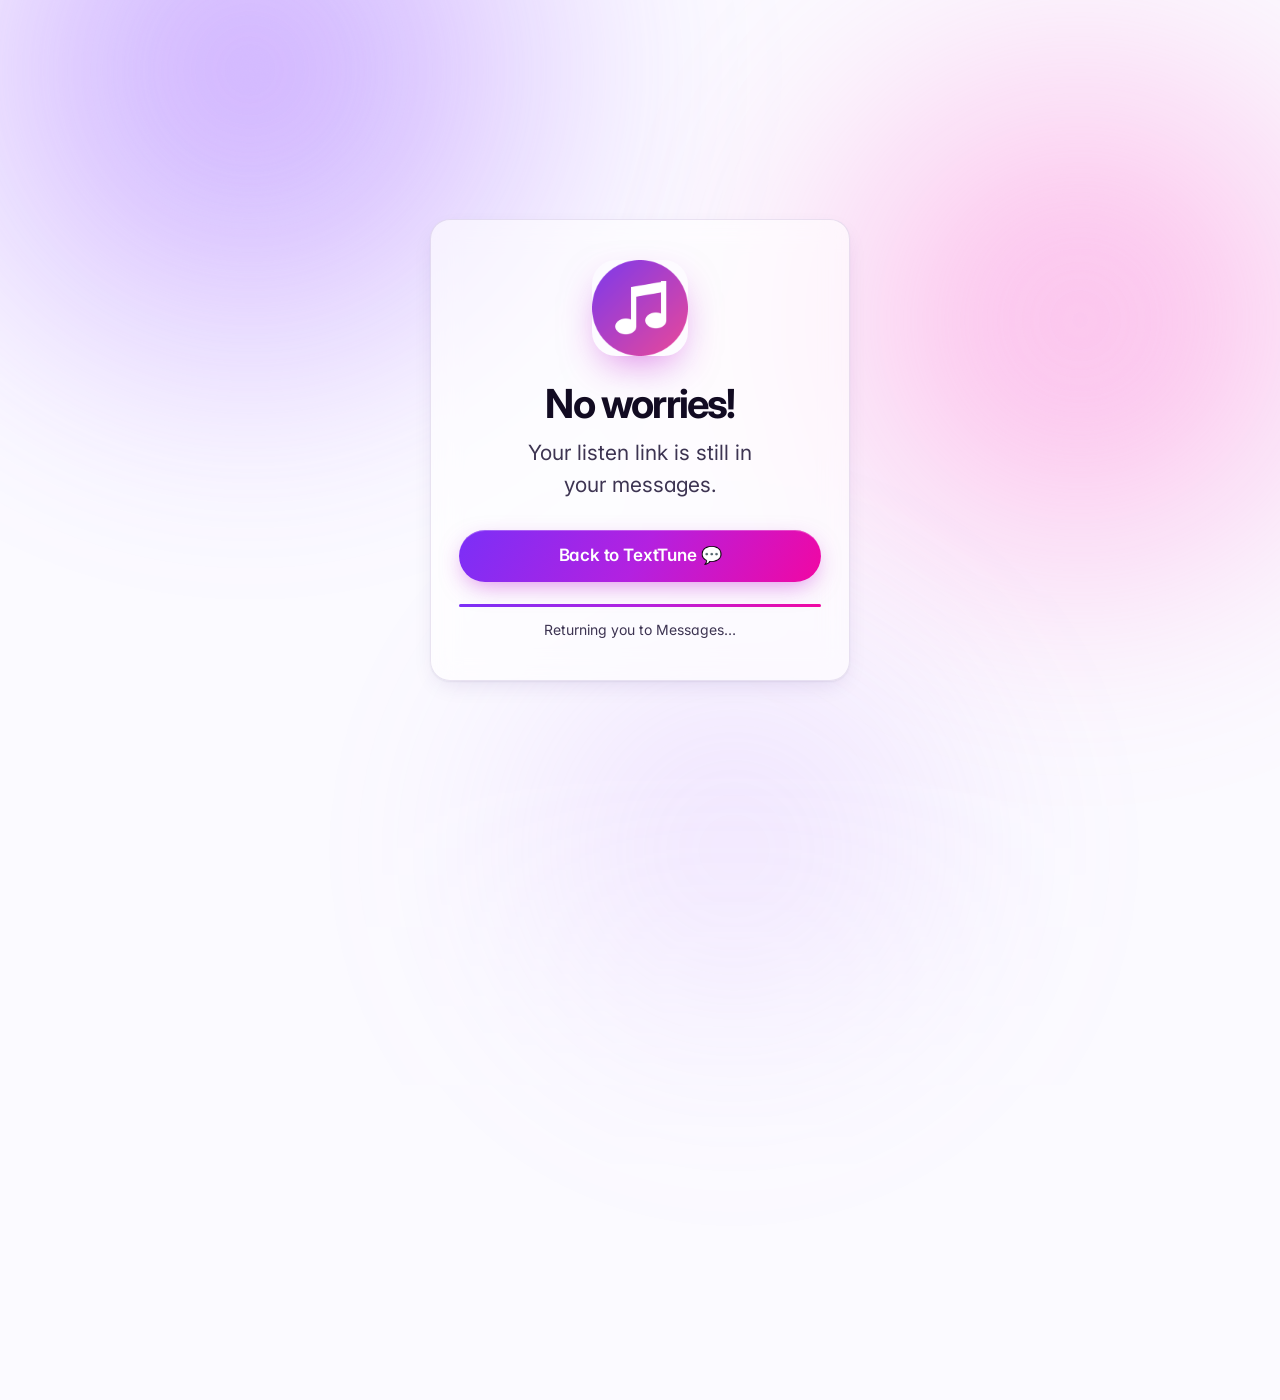
==== commit 0a125c2b: "Site: stream-only previews copy (private 48-hr listen link, no watermark wording)" ====
--- a/cancel.html
+++ b/cancel.html
@@ -6,7 +6,7 @@
 <link rel="stylesheet" href="style.css">
 <style>body{min-height:100vh;min-height:100dvh;display:grid;place-items:center;padding:24px;text-align:center}.c{max-width:420px;width:100%;padding:40px 28px}.c img{width:96px;height:96px;border-radius:24px;margin:0 auto;box-shadow:0 16px 40px -12px rgba(193,38,211,.6)}.c h1{font-size:clamp(32px,8vw,40px);margin:26px 0 12px}.c p{margin:0}.c .btn{width:100%;margin-top:28px}.bar{height:3px;border-radius:3px;background:var(--bd);margin-top:22px;overflow:hidden}.bar i{display:block;height:100%;width:100%;background:var(--grad);transform-origin:left;animation:fill 1.5s linear forwards}@keyframes fill{from{transform:scaleX(0)}}</style></head>
 <body><div class="aurora" aria-hidden="true"><i></i><i></i><i></i></div><div class="grain" aria-hidden="true"></div>
-<main class="card c"><img src="logo-256.png" alt="TextTune"><h1>No worries!</h1><p class="lead" style="margin:0 auto">Your preview is still in your messages.</p>
+<main class="card c"><img src="logo-256.png" alt="TextTune"><h1>No worries!</h1><p class="lead" style="margin:0 auto">Your listen link is still in your messages.</p>
 <a class="btn p" id="back" href="sms:+12138537848">Back to TextTune 💬</a><div class="bar" aria-hidden="true"><i></i></div><p class="small" style="margin-top:12px">Returning you to Messages…</p></main>
 <script>// Number configurable via ?to=+1XXXXXXXXXX
 var t=new URLSearchParams(location.search).get("to");if(t&&/^\+?[0-9]{7,15}$/.test(t))document.getElementById("back").href="sms:"+t;
